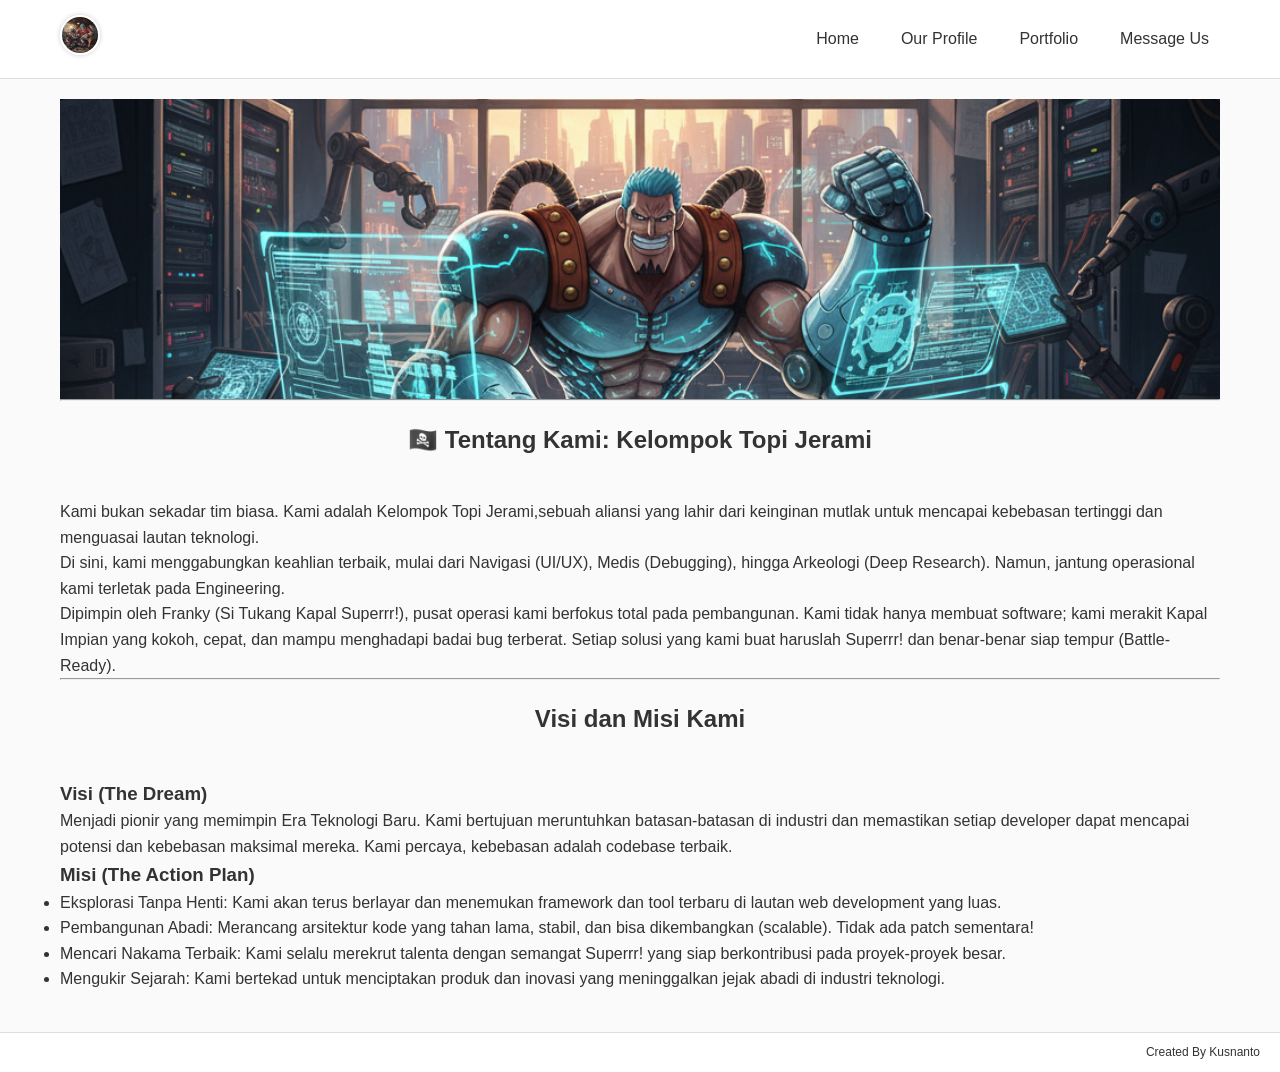
==== profile.html @ 9caeaf2a "feat(final): Finalisasi proyek dan dokumentasi. * feat: Menyelesaikan implementasi tema Franky the E" ====
<!DOCTYPE html>
<html lang="id">
<head>
    <meta charset="UTF-8">
    <meta name="viewport" content="width=device-width, initial-scale=1.0">
    <title>Our Profile</title>
    <link rel="stylesheet" href="css/style.css"> 
</head>
<body>
    <header>
        <nav class="navbar">
            <div class="logo">
                <img src="img/logo-perusahaan.png" alt="Logo Perusahaan S & C" class="navbar-logo">
            </div>
            <ul class="nav-links">
                <li><a href="index.html">Home</a></li>
                <li><a href="profile.html">Our Profile</a></li>
                <li><a href="#">Portfolio</a></li>
                <li><a href="index.html#message-us">Message Us</a></li>
            </ul>
        </nav>
    </header>

    <main>
        <section class="profile-banner">
            <div class="banner-placeholder" style="height: 300px; max-width: 100%;">
                <img src="img/banner-profil.png" alt="Banner Profil Perusahaan" class="banner-image">
            </div>
        </section>
        
        <hr>

        <section class="about-us">
            <h2>🏴‍☠️ Tentang Kami: Kelompok Topi Jerami</h2>
            <p>Kami bukan sekadar tim biasa. Kami adalah Kelompok Topi Jerami,sebuah aliansi yang lahir dari keinginan mutlak untuk mencapai kebebasan tertinggi dan menguasai lautan teknologi.</p>
            <p>Di sini, kami menggabungkan keahlian terbaik, mulai dari Navigasi (UI/UX), Medis (Debugging), hingga Arkeologi (Deep Research). Namun, jantung operasional kami terletak pada Engineering.</p>
            <p>Dipimpin oleh Franky (Si Tukang Kapal Superrr!), pusat operasi kami berfokus total pada pembangunan. Kami tidak hanya membuat software; kami merakit Kapal Impian yang kokoh, cepat, dan mampu menghadapi badai bug terberat. Setiap solusi yang kami buat haruslah Superrr! dan benar-benar siap tempur (Battle-Ready).</p>
        </section>

        <hr>

        <section class="vision-mission">
            <h2>Visi dan Misi Kami</h2>

            <h3>Visi (The Dream)</h3>
            <p>Menjadi pionir yang memimpin Era Teknologi Baru. Kami bertujuan meruntuhkan batasan-batasan di industri dan memastikan setiap developer dapat mencapai potensi dan kebebasan maksimal mereka. Kami percaya, kebebasan adalah codebase terbaik.</p>

            <h3>Misi (The Action Plan)</h3>
            <ul>
                <li>Eksplorasi Tanpa Henti: Kami akan terus berlayar dan menemukan framework dan tool terbaru di lautan web development yang luas.</li>
                <li>Pembangunan Abadi: Merancang arsitektur kode yang tahan lama, stabil, dan bisa dikembangkan (scalable). Tidak ada patch sementara!</li>
                <li>Mencari Nakama Terbaik: Kami selalu merekrut talenta dengan semangat Superrr! yang siap berkontribusi pada proyek-proyek besar.</li>
                <li>Mengukir Sejarah: Kami bertekad untuk menciptakan produk dan inovasi yang meninggalkan jejak abadi di industri teknologi.</li>
            </ul>
        </section>
    </main>
    
    <footer>
        <p>Created By Kusnanto</p>
    </footer>

    <script src="js/script.js"></script>
</body>
</html>
---- css/style.css ----
/* css/style.css */

/* Reset dasar */
* {
    margin: 0;
    padding: 0;
    box-sizing: border-box;
}

body {
    font-family: Arial, sans-serif;
    line-height: 1.6;
    background-color: #fafafa;
    color: #333;
}

/* Container utama untuk membatasi lebar konten */
main {
    max-width: 1200px;
    margin: 0 auto;
    padding: 20px;
}

h2 {
    text-align: center;
    margin-bottom: 40px;
    padding-top: 20px;
}

/* Styling Navbar */
header {
    background-color: #fff;
    border-bottom: 1px solid #ddd;
}

.navbar {
    max-width: 1200px;
    margin: 0 auto;
    display: flex;
    justify-content: space-between;
    align-items: center;
    padding: 15px 20px;
}

.logo span {
    font-size: 24px;
    font-weight: bold;
    color: #000;
}

.navbar-logo {
    height: 40px; /* Sesuaikan tinggi logo Anda */
    width: 40px; 
    max-width: 150px; 
    border-radius: 50%;
    border: 2px solid #fff;
    box-shadow: 0 0 5px rgba(0, 0, 0, 0.2);
    margin-right: 10px; 
}

.footer-logo {
    height: 25px; 
    width: auto25px;
    vertical-align: middle; 
    margin-left: 5px;
}

.nav-links {
    list-style: none;
    display: flex;
}

.nav-links li {
    margin-left: 20px;
}

.nav-links a {
    text-decoration: none;
    color: #333;
    padding: 5px 10px;
    border: 1px solid transparent;
    border-radius: 4px;
    transition: background-color 0.3s, border-color 0.3s;
}

.nav-links a:hover {
    background-color: #eee;
    border-color: #ccc;
}

/* Styling Welcome Banner */
.welcome-banner {
    text-align: left;
    padding: 40px 0;
    border-bottom: 1px solid #ddd;
    margin-bottom: 40px;
}

.welcome-banner h1 {
    font-size: 36px;
    margin-bottom: 10px;
}

.welcome-banner p {
    margin-bottom: 20px;
}

.banner-placeholder {
    width: 100%;
    max-width: 1000px;
    height: 500px;
    background-color: #ccc;
    display: flex;
    justify-content: center;
    align-items: center;
    color: #555;
    font-style: italic;
    margin: 0 auto;
    overflow: hidden;
}

.banner-placeholder img.banner-image {
    width: 100%;  /* Gambar mengisi lebar placeholder */
    height: 100%; /* Gambar mengisi tinggi placeholder */
    object-fit: cover; /* Penting untuk menjaga rasio aspek dan mengisi area */
    display: block; /* Menghilangkan margin bawah bawaan img */
}

/* Styling Our Headquarter */
.headquarter-section {
    padding: 40px 0;
    border-bottom: 1px solid #ddd;
    margin-bottom: 40px;
}

.headquarters-list {
    display: flex;
    justify-content: space-around;
    gap: 20px;
}

.headquarter-item {
    text-align: center;
}

/* Styling Lingkaran Headquarter */
.headquarter-section {
    padding: 20px;
    margin-bottom: 40px;
    background-color: #f8f8f8; /* Sedikit pembeda latar belakang */
}

.headquarters-list {
    display: flex;
    justify-content: space-around;
    text-align: center;
}

.headquarter-item .circle {
    width: 150px;
    height: 150px;
    border: 3px solid #1a73e8; /* Biru terang untuk batas */
    border-radius: 50%; /* Membuatnya benar-benar bulat */
    background-color: #e8f0fe; /* Latar belakang biru muda */
    margin: 0 auto 15px auto;
    display: flex;
    justify-content: center;
    align-items: center;
    font-size: 18px;
    font-weight: bold;
    color: #1a73e8; /* Warna teks di dalam lingkaran */
    transition: transform 0.3s ease-in-out, background-color 0.3s;
    box-shadow: 0 4px 6px rgba(0, 0, 0, 0.1); /* Tambahkan bayangan untuk efek 3D */
}

/* Styling Message Us Form */
.message-us-section {
    padding: 40px 0;
}

.form-container {
    display: flex;
    gap: 40px;
    flex-wrap: wrap; /* Untuk responsif */
}

#messageForm {
    flex: 2; /* Form mengambil ruang lebih banyak */
    display: flex;
    flex-wrap: wrap;
    gap: 15px;
    background-color: #fff;
    padding: 20px;
    border: 1px solid #ccc;
}

.form-group {
    flex: 1 1 calc(50% - 15px); /* Dua kolom per baris */
    display: flex;
    flex-direction: column;
}

.form-group.full-width {
    flex: 1 1 100%; /* Satu kolom penuh untuk Pesan */
}

.form-group label {
    font-weight: bold;
    margin-bottom: 5px;
}

.form-group input,
.form-group select,
.form-group textarea {
    padding: 10px;
    border: 1px solid #ccc;
    border-radius: 4px;
    font-size: 16px;
}

#messageForm button {
    padding: 10px 20px;
    background-color: #333;
    color: white;
    border: none;
    border-radius: 4px;
    cursor: pointer;
    font-size: 16px;
    transition: background-color 0.3s;
    margin-top: 10px;
}

#messageForm button:hover {
    background-color: #555;
}

/* Info dan Output Container */
.info-output-container {
    flex: 1; /* Info mengambil sisa ruang */
    display: flex;
    flex-direction: column;
    gap: 20px;
}

.current-info-box,
.output-data-box {
    background-color: #fff;
    border: 1px solid #ccc;
    padding: 15px;
}

.current-info-box h3,
.output-data-box h3 {
    margin-top: 0;
    font-size: 18px;
    border-bottom: 1px dashed #ccc;
    padding-bottom: 10px;
    margin-bottom: 10px;
}

#output-data p {
    margin: 5px 0;
    font-size: 14px;
}

/* Styling Footer */
footer {
    text-align: right;
    padding: 10px 20px;
    background-color: #fff;
    border-top: 1px solid #ddd;
    font-size: 12px;
    margin-top: 20px;
}

/* css/style.css - tambahkan di bagian paling bawah */

/* Responsive Design untuk layar di bawah 768px (Mobile) */
@media (max-width: 768px) {
    
    /* Navbar stack */
    .navbar {
        flex-direction: column;
        align-items: flex-start;
    }

    .nav-links {
        flex-direction: column;
        width: 100%;
        margin-top: 10px;
        align-items: center; /* Rata tengah di mobile */
    }

    .nav-links li {
        margin: 5px 0;
        width: 100%;
        text-align: center;
    }

    .nav-links a {
        display: block;
        width: 100%;
    }

    /* Headquarter stack */
    .headquarters-list {
        flex-direction: column;
        align-items: center;
    }

    .headquarter-item {
        margin-bottom: 20px;
    }

    /* Form stack */
    .form-container {
        flex-direction: column; /* Mengubah tata letak menjadi vertikal */
    }

    /* Form group stack */
    .form-group {
        flex: 1 1 100%; /* Semua input menjadi 1 kolom penuh */
    }

    .form-group.full-width {
        flex: 1 1 100%;
    }

    /* Output Info Box stack */
    .info-output-container {
        order: -1; /* Pindahkan info ke atas form di mobile (opsional, tapi sering dilakukan) */
    }
}
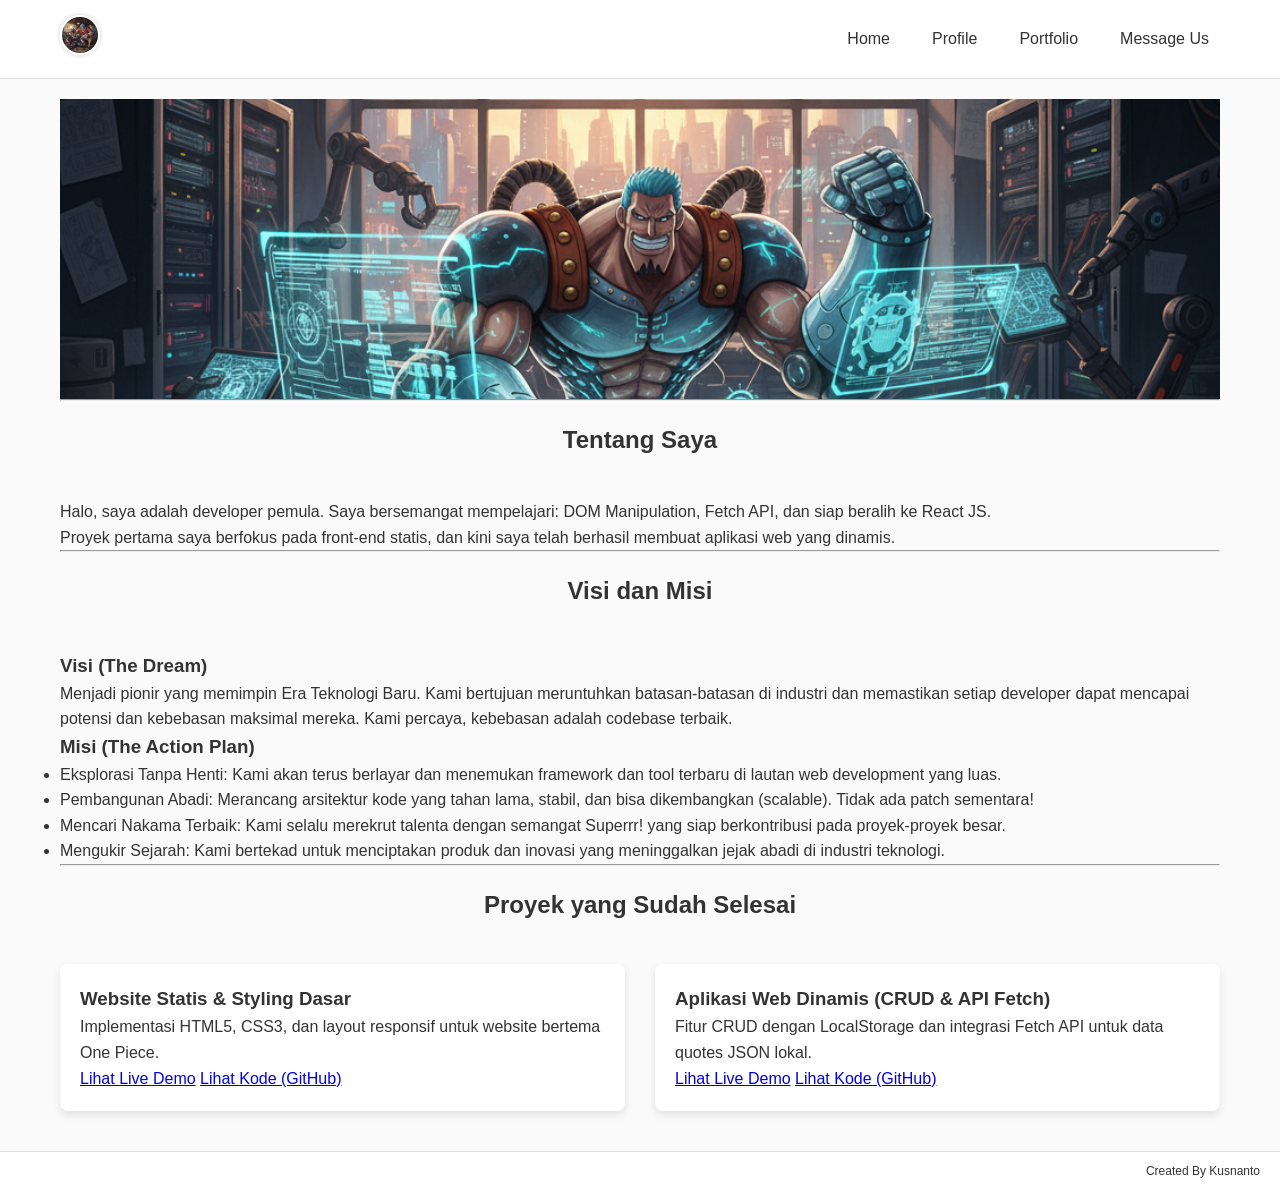
==== commit c0b04db7: "FEAT: Finalizing project with Async API Simulation and fixing CORS issue via deployment." ====
--- a/profile.html
+++ b/profile.html
@@ -3,7 +3,7 @@
 <head>
     <meta charset="UTF-8">
     <meta name="viewport" content="width=device-width, initial-scale=1.0">
-    <title>Our Profile</title>
+    <title>Profile-Portfolio - Kusnanto</title>
     <link rel="stylesheet" href="css/style.css"> 
 </head>
 <body>
@@ -14,8 +14,8 @@
             </div>
             <ul class="nav-links">
                 <li><a href="index.html">Home</a></li>
-                <li><a href="profile.html">Our Profile</a></li>
-                <li><a href="#">Portfolio</a></li>
+                <li><a href="profile.html">Profile</a></li>
+                <li><a href="#portofolio">Portfolio</a></li>
                 <li><a href="index.html#message-us">Message Us</a></li>
             </ul>
         </nav>
@@ -29,19 +29,19 @@
         </section>
         
         <hr>
-
-        <section class="about-us">
-            <h2>🏴‍☠️ Tentang Kami: Kelompok Topi Jerami</h2>
-            <p>Kami bukan sekadar tim biasa. Kami adalah Kelompok Topi Jerami,sebuah aliansi yang lahir dari keinginan mutlak untuk mencapai kebebasan tertinggi dan menguasai lautan teknologi.</p>
-            <p>Di sini, kami menggabungkan keahlian terbaik, mulai dari Navigasi (UI/UX), Medis (Debugging), hingga Arkeologi (Deep Research). Namun, jantung operasional kami terletak pada Engineering.</p>
-            <p>Dipimpin oleh Franky (Si Tukang Kapal Superrr!), pusat operasi kami berfokus total pada pembangunan. Kami tidak hanya membuat software; kami merakit Kapal Impian yang kokoh, cepat, dan mampu menghadapi badai bug terberat. Setiap solusi yang kami buat haruslah Superrr! dan benar-benar siap tempur (Battle-Ready).</p>
+        
+        <section id="about" class="section-padding">
+            <h2>Tentang Saya</h2>
+            <div class="about-content">
+                <p>Halo, saya adalah developer pemula. Saya bersemangat mempelajari: DOM Manipulation, Fetch API, dan siap beralih ke React JS.</p>
+                <p>Proyek pertama saya berfokus pada front-end statis, dan kini saya telah berhasil membuat aplikasi web yang dinamis.</p>
+            </div>
         </section>
 
         <hr>
 
-        <section class="vision-mission">
-            <h2>Visi dan Misi Kami</h2>
-
+        <section class="vision-mission section-padding">
+            <h2>Visi dan Misi </h2>
             <h3>Visi (The Dream)</h3>
             <p>Menjadi pionir yang memimpin Era Teknologi Baru. Kami bertujuan meruntuhkan batasan-batasan di industri dan memastikan setiap developer dapat mencapai potensi dan kebebasan maksimal mereka. Kami percaya, kebebasan adalah codebase terbaik.</p>
 
@@ -53,7 +53,24 @@
                 <li>Mengukir Sejarah: Kami bertekad untuk menciptakan produk dan inovasi yang meninggalkan jejak abadi di industri teknologi.</li>
             </ul>
         </section>
-    </main>
+
+        <hr>
+
+        <section id="portofolio" class="section-padding">
+            <h2>Proyek yang Sudah Selesai</h2>
+            <div class="portofolio-grid">
+                
+                <div class="portofolio-item">
+                    <h3>Website Statis & Styling Dasar</h3>
+                    <p>Implementasi HTML5, CSS3, dan layout responsif untuk website bertema One Piece.</p>
+                    <a href="URL_GITHUB_PAGES_ANDA_UNTUK_PROYEK_INI" target="_blank" class="project-link">Lihat Live Demo</a>
+                    <a href="URL_GITHUB_REPOSITORY_ANDA" target="_blank" class="project-link">Lihat Kode (GitHub)</a>
+                </div> <div class="portofolio-item">
+                    <h3>Aplikasi Web Dinamis (CRUD & API Fetch)</h3>
+                    <p>Fitur CRUD dengan LocalStorage dan integrasi Fetch API untuk data quotes JSON lokal.</p>
+                    <a href="URL_GITHUB_PAGES_ANDA_UNTUK_PROYEK_INI" target="_blank" class="project-link">Lihat Live Demo</a>
+                    <a href="URL_GITHUB_REPOSITORY_ANDA" target="_blank" class="project-link">Lihat Kode (GitHub)</a>
+                </div> </div> </section> </main>
     
     <footer>
         <p>Created By Kusnanto</p>
--- a/css/style.css
+++ b/css/style.css
@@ -330,4 +330,125 @@
     .info-output-container {
         order: -1; /* Pindahkan info ke atas form di mobile (opsional, tapi sering dilakukan) */
     }
-}+}
+
+/* style.css */
+
+.todo-app-section {
+    max-width: 600px;
+    margin: 40px auto;
+    padding: 20px;
+    background-color: #ffffff;
+    border-radius: 8px;
+    box-shadow: 0 4px 8px rgba(0, 0, 0, 0.1);
+}
+
+.input-container {
+    display: flex;
+    gap: 10px;
+    margin-bottom: 20px;
+}
+
+#task-input {
+    flex-grow: 1;
+    padding: 10px;
+    border: 1px solid #ccc;
+    border-radius: 4px;
+}
+
+#add-task-button {
+    padding: 10px 15px;
+    background-color: #ff5722; /* Warna khas One Piece */
+    color: white;
+    border: none;
+    border-radius: 4px;
+    cursor: pointer;
+}
+
+#task-list {
+    list-style: none;
+    padding: 0;
+}
+
+#task-list li {
+    background-color: #f7f7f7;
+    padding: 12px;
+    margin-bottom: 8px;
+    border-left: 5px solid #ff5722;
+    display: flex;
+    justify-content: space-between;
+    align-items: center;
+    border-radius: 4px;
+}
+
+.delete-button {
+    background-color: transparent;
+    color: #e74c3c;
+    border: none;
+    cursor: pointer;
+    font-weight: bold;
+}
+
+/* style.css - Tambahkan ini */
+
+.api-quote-section {
+    max-width: 600px;
+    margin: 40px auto;
+    padding: 20px;
+    background-color: #f0f8ff; /* Warna yang lebih cerah */
+    border-radius: 8px;
+    box-shadow: 0 2px 4px rgba(0, 0, 0, 0.05);
+    text-align: center;
+}
+
+#quote-container {
+    min-height: 80px; /* Menjaga kontainer tidak bergeser */
+    margin-top: 15px;
+    margin-bottom: 15px;
+    font-size: 1.2em;
+    font-style: italic;
+    color: #333;
+}
+
+#quote-container small {
+    display: block;
+    margin-top: 10px;
+    font-size: 0.9em;
+    color: #666;
+}
+
+#fetch-quote-button {
+    padding: 10px 20px;
+    background-color: #2c3e50;
+    color: white;
+    border: none;
+    border-radius: 4px;
+    cursor: pointer;
+    transition: background-color 0.3s;
+}
+
+#fetch-quote-button:hover {
+    background-color: #34495e;
+}
+
+/* css/style.css - Pastikan kode ini sudah ada */
+
+/* css/style.css - Pastikan kode ini sudah ada dan tersimpan */
+
+.portofolio-grid {
+    /* MENGGUNAKAN !IMPORTANT UNTUK MEMASTIKAN INI DITERAPKAN */
+    display: grid !important; 
+    grid-template-columns: repeat(auto-fit, minmax(300px, 1fr)) !important;
+    gap: 30px; /* Jarak antar kolom */
+    margin-top: 30px;
+}
+
+.portofolio-item {
+    /* Styling kotak proyek */
+    background-color: #ffffff;
+    padding: 20px;
+    border-radius: 8px;
+    box-shadow: 0 4px 8px rgba(0, 0, 0, 0.1);
+}
+
+/* ... (Kode CSS Lainnya) ... */
